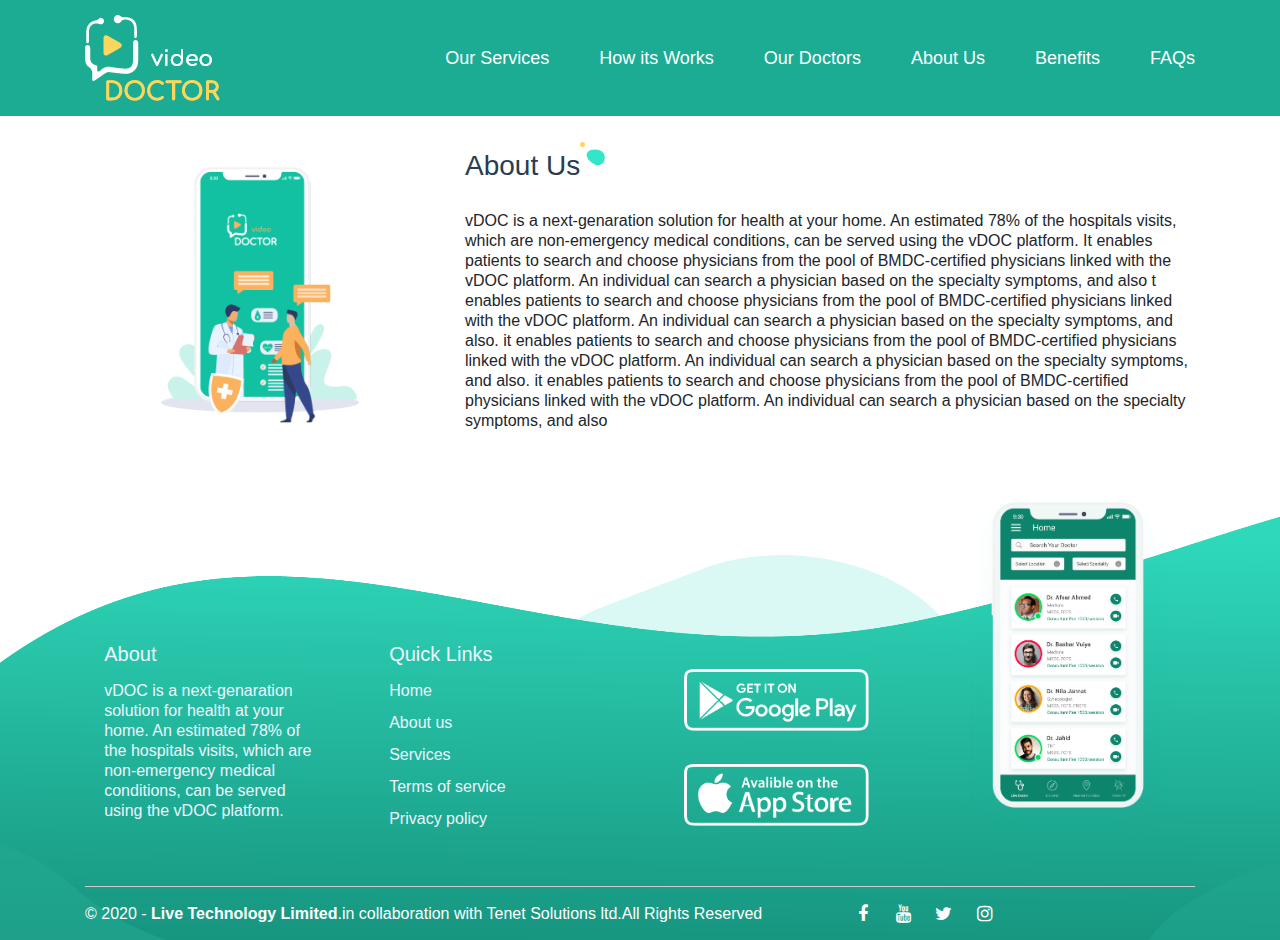
==== about.html @ 916c4a1f "faq section and faq page" ====
<!DOCTYPE html>
<html lang="en">

<head>
    <meta charset="UTF-8">
    <meta name="viewport" content="width=device-width, initial-scale=1.0">
    <title>Document</title>
    <link rel="stylesheet" href="https://stackpath.bootstrapcdn.com/bootstrap/4.4.1/css/bootstrap.min.css">
    <link rel="stylesheet" href="https://cdnjs.cloudflare.com/ajax/libs/font-awesome/5.13.0/css/all.min.css">
    <link rel="stylesheet" href="https://cdnjs.cloudflare.com/ajax/libs/font-awesome/4.7.0/css/font-awesome.min.css">

    <link rel="stylesheet" href="./assets/css/style.css">
</head>

<body>

    <header class="header">
        <div class="container">
            <div class="row">
                <div class="col-12">
                    <nav class="navbar navbar-expand-lg">
                        <a class="logo" href="index.html">
                            <img src="./assets/img/logo.png" alt="logo">
                        </a>
                        <button class="navbar-toggler" type="button" data-toggle="collapse" data-target="#mainMenu"
                            aria-controls="mainMenu" aria-expanded="false" aria-label="Toggle navigation">
                            <i class="fas fa-bars"></i>
                        </button>

                        <div class="collapse navbar-collapse mainMenu" id="mainMenu">
                            <ul class="navbar-nav ml-auto">
                                <li class="nav-item active">
                                    <a class="nav-link" href="#">Our Services</a>
                                </li>
                                <li class="nav-item">
                                    <a class="nav-link" href="#">How its Works</a>
                                </li>
                                <li class="nav-item">
                                    <a class="nav-link" href="#">Our Doctors</a>
                                </li>
                                <li class="nav-item">
                                    <a class="nav-link" href="about.html">About Us</a>
                                </li>
                                <li class="nav-item active">
                                    <a class="nav-link" href="#">Benefits</a>
                                </li>
                                <li class="nav-item">
                                    <a class="nav-link" href="faqs.html">FAQs</a>
                                </li>
                                </li>
                            </ul>
                        </div>
                    </nav>
                </div>
            </div>
        </div>
    </header>


    <section class="about-us">
        <div class="container">
            <div class="row">
                <div class="col-lg-4 col-md-4 col-sm-12 about-image">
                    <img src="./assets/img/3.Aboust us-01.png" alt="about image">
                </div>
                <div class="col-lg-8 col-md-8 col-sm-12 m-auto">
                    <div class="header-about">
                        <h3 class="heading-about">About Us</h3>
                        <div class="icon">
                            <img src="./assets/img/16.png" alt="icon">
                        </div>
                    </div>
                    <div class="body-about">vDOC is a next-genaration solution for health at your home. An estimated 78%
                        of
                        the hospitals visits, which are non-emergency medical conditions, can be served
                        using the vDOC platform. It enables patients to search and choose physicians
                        from the pool of BMDC-certified physicians linked with the vDOC platform. An
                        individual can search a physician based on the specialty symptoms, and also
                        t enables patients to search and choose physicians
                        from the pool of BMDC-certified physicians linked with the vDOC platform. An
                        individual can search a physician based on the specialty symptoms, and also.
                        it enables patients to search and choose physicians
                        from the pool of BMDC-certified physicians linked with the vDOC platform. An
                        individual can search a physician based on the specialty symptoms, and also.
                        it enables patients to search and choose physicians
                        from the pool of BMDC-certified physicians linked with the vDOC platform. An
                        individual can search a physician based on the specialty symptoms, and also
                    </div>
                </div>
            </div>
        </div>
    </section>

    <!---footer section--->
    <section class="footer">
    <div class="container">
        <div class="row">
            <div class="col-lg-3 section">
                <h5>About</h5>
                <p>
                    vDOC is a next-genaration solution for health at your home. An estimated 78% of the hospitals visits, which are non-emergency medical conditions, can be served using the vDOC platform.
                </p>
            </div>
            <div class="col-lg-3 section footer-links">
            <h5>Quick Links</h5>
            <ul>
              <li><a href="#">Home</a></li>
              <li><a href="#">About us</a></li>
              <li><a href="#">Services</a></li>
              <li><a href="#">Terms of service</a></li>
              <li><a href="#">Privacy policy</a></li>
            </ul>
           </div>
            <div class="col-lg-3 section">
                <div class="social">
                    <img src="./assets/img/20.Palystore.png" alt="image" class="img-fluid"/>
                </div>
                <div class="social">
                    <img src="./assets/img/21.Appstore.png" alt="image" class="img-fluid"/>
                </div>
            </div>
            <div class="col-lg-3">
                <img src="./assets/img/23.Slider app.png" alt="image" class="img-fluid">
            </div>
            <div class="col-lg-12">
                <hr>
                <div class="row text-white">
                    <div class="col-lg-8">
                      <div class="copyright">
                        &copy; 2020 - <strong>Live Technology Limited</strong>.in collaboration with Tenet Solutions ltd.All Rights Reserved
                      </div>
                    </div>
                    <div class="col-lg-4 social-links">
                      <a href="#" class="facebook"><i class="fa fa-facebook"></i></a>
                      <a href="#" class="youtube"><i class="fa fa-youtube"></i></a>
                      <a href="#" class="twitter"><i class="fa fa-twitter"></i></a>
                      <a href="#" class="instagram"><i class="fa fa-instagram"></i></a>
                    </div>
                </div>
            </div>
        </div>
    </div>
</section>
    <!---end footer section--->



    <script src="https://code.jquery.com/jquery-3.4.1.slim.min.js"></script>
    <script src="https://cdn.jsdelivr.net/npm/popper.js@1.16.0/dist/umd/popper.min.js"></script>
    <script src="https://stackpath.bootstrapcdn.com/bootstrap/4.4.1/js/bootstrap.min.js"></script>
    <script src="./assets/js/main.js"></script>

</body>

</html>
---- assets/css/style.css ----
* {
    margin: 0;
    padding: 0;
}

body {
    font-size: 16px;
    line-height: 20px;
    box-sizing: border-box;
    overflow-x: hidden;
}

h3{
    color: #283d50;
}

a.custom-button{
    display: flex;
    align-items: center;
    justify-content: center;
    font-size: 14px;
    line-height: 18px;
    background: #fff;
    height: 37px;
    font-weight: 400;
    color: #504c72;
    text-decoration: none;
    border-radius: 30px;
    transition: all 0.5s;
    width: 134px;
}
.cus-row{
    margin: 0 15px;
}
 
/* .container{
    max-width: 1600px;
} */

/*===================================   header style      =================================*/

.header {
    background: #1bac93;
    padding: 15px;
    position: absolute;
    top: 0;
    left: 0;
    width: 100%;
    z-index: 10;
    transition: all 0.5s;
}

.header.fixedMenu{
    background: #1bac93; 
    position: fixed;
    padding: 15px;
    -ms-box-shadow: 0 4px 6px 0 rgba(12,0,46,.06);
    box-shadow: 0 4px 6px 0 rgba(12,0,46,.06);
}

.header.fixedMenu .navbar .logo img{
    max-width: 100px;
}
.header .navbar {
    padding: 0;
}
.header .navbar .logo {
    color: #fff;
}
.header .navbar .logo img {
    transition: all 0.5s;
    max-width: 135px;
    width: 100%;
}
.header .navbar .navbar-toggler {
}
.header .navbar .navbar-toggler i {
}
.header .navbar .mainMenu {
}
.header .navbar .mainMenu .navbar-nav {
    align-items: center;
}
.header .navbar .mainMenu .navbar-nav .nav-item {
    margin-right: 50px;
}
.header .navbar .mainMenu .navbar-nav .nav-item:last-child {
    margin-right: 0;
}
.header .navbar .mainMenu .navbar-nav .nav-item .nav-link {
    color: #fff;
    font-size: 18px;
    line-height: 20px;
    padding: 0;
    font-weight: 500;
}

/*===================================   header style      =================================*/

/* ==================================   bannerWrap style    ================================= */
.bannerWrap {
    background: url(../img/1.Slider-background-01.png) no-repeat scroll top left / cover;
    padding: 100px 0 340px;
}

.bannerContent {
}
.bannerContent .bannerTitle {
    font-size: 56px;
    line-height: 66px;
    color: #fff;
    margin-bottom: 50px;
}
.bannerContent .bannerTitle span {
    color: #fbd65d;
}
.bannerContent .bannerPara {
    font-size: 30px;
    line-height: 40px;
    color: #fff;
    margin-bottom: 60px;
}
.bannerContent .btnGroup {
    display: flex;
}
.bannerContent .btnGlob {
    display: flex;
    align-items: center;
    justify-content: center;
    font-size: 18px;
    line-height: 22px;
    background: #fff;
    padding: 0 30px;
    height: 60px;
    font-weight: 500;
    color: #16a88e;
    text-decoration: none;
    border-radius: 30px;
    transition: all 0.5s;
}
.bannerContent .btnGlob.btnPatient {
    margin-right: 30px;
    border: 2px solid #fff;
}
.bannerContent .btnGlob.btnPatient:hover {
    background: transparent;
    color: #fff;
}
.bannerContent .btnGlob.btnDoctor {
    border: 2px solid #fbd65d;
    background: #fbd65d;
    color: #333;
}
.bannerContent .btnGlob.btnDoctor:hover {
    background: transparent;
    color: #fbd65d;
}
.bannerContent .bannerImg {
}
.bannerContent .bannerImg img {
}

/*===================================   bannerWrap style      =================================*/

/* ==================================   about us style    ================================= */

.about {
    margin-top: 20px;
}
.header-about {
    margin-bottom: 20px;
    display: flex;
    flex-direction: row;
}

.header-about .heading-about {
}
.header-about .icon {
}
.header-about .icon img {
    width: 27px;
    margin-top: -10px;
}
.about-image img {
    width: 100%;
}
.about .body-about {
    margin: 20px 0;
}
.about .about-link {
    text-decoration: none;
    background: #00C4A4;
    color: #fff;
}
.about .custom-button.about-link:hover{
    background: transparent;
    color: #00C4A4;
    border: 1px solid #00C4A4;
}

/* ==================================   about us style    ================================= */

/* ==================================   our services style    ================================= */

.services {
    margin-top: 40px;
}

.services .service-header {
}

.services .service-header img{
    width: 30px;
    margin-top: -95px;
    margin-left: 193px;
}

.services .service {
    width: 100%;
    height: 200px;
    background-color: bisque;
    display: flex;
    flex-direction: column;
    border-radius: 5px;
    -webkit-box-shadow: 9px 10px 6px -5px rgba(0, 0, 0, 0.06);
    -moz-box-shadow: 9px 10px 6px -5px rgba(0, 0, 0, 0.06);
    box-shadow: 9px 10px 6px -5px rgba(0, 0, 0, 0.06);
}
.services .service img {
    width: 140px;
    margin: 0 auto;
}
.services .service span {
    margin: 0 auto;
    text-align: center;
}

/* ==================================   our services style    ================================= */

/* ==================================  Start How it works    ================================= */

.howitworks{
    margin-top: 120px;
}

.howitworks .howworksheader{
    margin-bottom: 20px;
}
.howitworks .howworksheader .top-header{
    
}

.howitworks .howworksheader .top-header img{
    width: 30px;
    margin-top: -95px;
    margin-left: 193px;
}

.howitworks .howworksheader .bottom-header{
    margin-top: -20px;
}

.howitworks .main-image img{
    max-width: 75%;
}
.howitworks img{
    margin-bottom: 30px;
}
.howitworks .how-works-body-heading{
    margin-bottom: 20px;
    color: #F69F3C;
    font-weight: 500;
    font-size: 20px;
}
 

/* ==================================   End How it works    ================================= */

/* ==================================   start our doctors    ================================= */

.our-doctors{
    margin: 40px 0;
}
.our-doctors .doc-background{
    background-color: #00DDB4;
    height: 350px;
    width: 100vw;
    border-radius: 20px; 
    padding: 60px 100px 0 50px;
}
.our-doctors .doc-background .sub-heading{
    color: #fff;
    font-weight: 400;
    font-size: 16px;
}
.our-doctors .doc-background .main-heading{
    color: #413D66;
    font-weight: 400;
    font-size: 28px;

}
.our-doctors .custom-button.btnviewall:hover {
    background: transparent;
    color: #fff;
    border: 1px solid #fff;
}

.our-doctors .doc-background .doc-pro{
    height: 250px;
    background: #ecf5ff;
    border-radius: 5px;
    -webkit-box-shadow: -1px 3px 10px 0px rgba(0,0,0,0.27);
    -moz-box-shadow: -1px 3px 10px 0px rgba(0,0,0,0.27);
    box-shadow: -1px 3px 10px 0px rgba(0,0,0,0.27);
    display: flex;
    flex-direction: column;
    justify-content: center;
    align-items: center;
    line-height: 27px;
}
.our-doctors .doc-background .doc-pro img{
    width: 120px;
    height: 120px;
    border: 5px solid #9FEEDD;
    border-radius: 100%
}
.our-doctors .doc-background .doc-pro .name{
    color: #F69F3C;

}
.our-doctors .doc-background .doc-pro .degree{
    font-size: 12px;
    color: #00C4A4;
    font-weight: 500;
    width: 60px;
    border-top: 3px solid #D4D4E8;
    text-align: center;
}
.our-doctors .doc-background .doc-pro .dept{
    color: #8F8DAF;
    font-size: 12px;
}
.our-doctors .doc-background .doc-pro .designation{
    color: #BDBDDB;
    font-size: 12px;
}

/* ==================================   End our doctors   ================================= */

/*===================================   FAQ               =================================  */
.faq-index{
    margin: 95px 0;
}
.faq-index .faq-background{
    background-color: #00DDB4;
    height: 100%;
    width: 100vw;
    border-radius: 20px; 
    padding: 60px 100px 5px 50px;
}
.faq-index .faq-background .sub-heading{
    color: #fff;
    font-weight: 400;
    font-size: 16px;
}
.faq-index .faq-background .main-heading h5{
    color: #413D66;
    font-weight: 400;
    font-size: 28px;

}
.faq-index .faq-background .faq .panel-default>.panel-heading {
    color: #fff;
    background-color: #3A4565;
    border-color: #3A4565;
    border-radius: 5px;
}
.faq-index .faq-background .panel-body p {
    color: black;
    background-color: #ffffff;
    padding: 13px;
}
.custom-button{
    display: flex;
    align-items: center;
    justify-content: center;
    font-size: 14px;
    line-height: 18px;
    background: #fff;
    height: 37px;
    font-weight: 400;
    color: #504c72;
}
/*===================================   END FAQ           =================================  */


/*===================================   our partners           ================================= */
.section-header {
    margin-top: 66px;
    margin-bottom: 46px;
}

.section-header h3 {
    text-align: center;
}

.heading-partners .icon {
}
.heading-partners .icon img {
    width: 20px;
    margin-top: -10px;
}
.partner-img {
    padding: 64px;
    display: flex;
    justify-content: center;
    align-items: center;
    /* overflow: hidden; */
    background: #fff;
    height: 160px;
}
/*===================================   end our partners          ================================= */

/*===================================   footer                    ================================= */
.footer {
  background: url("../../assets/img/22.Slider-01.png") no-repeat center center;
  background-size: 100% 100%;
}
.footer .section{
    padding-top: 15%;
    padding-right: 3%;
    padding-left: 3%;
}
/*socilal link*/
.footer p {

    color: #ecf5ff;
}
.footer h5 {
    padding-top: 3%;
    padding-bottom: 3%;
    color: #ecf5ff;
}
.footer ul {
    list-style: none;
    padding: 0;
    margin: 0;
}
.footer ul li {
    padding: 0px 0px 12px 0px;
}
.footer ul a {
    color: #ecf5ff;
    text-decoration: none;
}
.footer .section .social {
    padding-top: 33px;
    padding-right: 10%;
    padding-left: 10px;

}
/*social link*/
.footer .mobile {;
    height:100%;
}
/*copywrite*/
hr { 
    display: block;
    height: 1px;
    border: 0; 
    border-top: 1px solid #ccc;
    margin: 1em 0;
    padding: 0; 
}
.social-links a {
    font-size: 18px;
    display: inline-block;
    color: #fff;
    text-align: center;
    width: 36px;
    height: 36px;
}
/*===================================   end footer                ================================= */


/**
    About us page
**/
.about-us{
    margin-top: 115px;
}

/**
    FAQs Page
**/
.faq-section{
    margin-top: 133px;
}
.header-faq {
    margin: 30px 0px 30px 0px;
    display: flex;
    flex-direction: row;
}

.header-faq .heading-faq {
}
.header-faq .icon {
}
.header-faq .icon img {
    width: 27px;
}
.faq .panel-title > a:before {
    float: right !important;
    font-family: FontAwesome;
    content: "\f056";
    padding-right: 5px;
}
/*
.faq .panel-title > a.collapsed:before {
    float: right !important;
    content: "\f055";
}
*/
.panel-title a {
    padding: 13px;
    color: #fff;
}
.panel-body p {
    color: black;
    background-color: #0fffff;
    padding: 13px;
}
.faq h2 {
    color: #ff9800;
}
.faq h3 {
    padding: 25px 0px 25px 0px;
}
.faq a {
    text-decoration: none;
    display: block;
}
.faq .panel-default>.panel-heading {
    color: #fff;
    background-color: #00DDB4;
    border-color: #00DDB4;
    border-radius: 5px;
}
/*
.faq .panel-default .panel-heading .panel-body p{
    color: #fff;
    background-color: #00DDB4;
    border-color: #00DDB4;
    border-radius: 5px;
}
*/
.tab-d {
    margin: 33px 0px 33px 0px;
}
.tab-color {
    padding:10px 20px; 
    background-color: #00DDB4;
}
.tab-color a {
    text-decoration: none;
    display: block;
    color:#fff;
}
.tab-color-inactive a {
    text-decoration: none;
    display: block;
    color:#000;
    padding:10px 20px; 
    background-color: #ffffff;
}
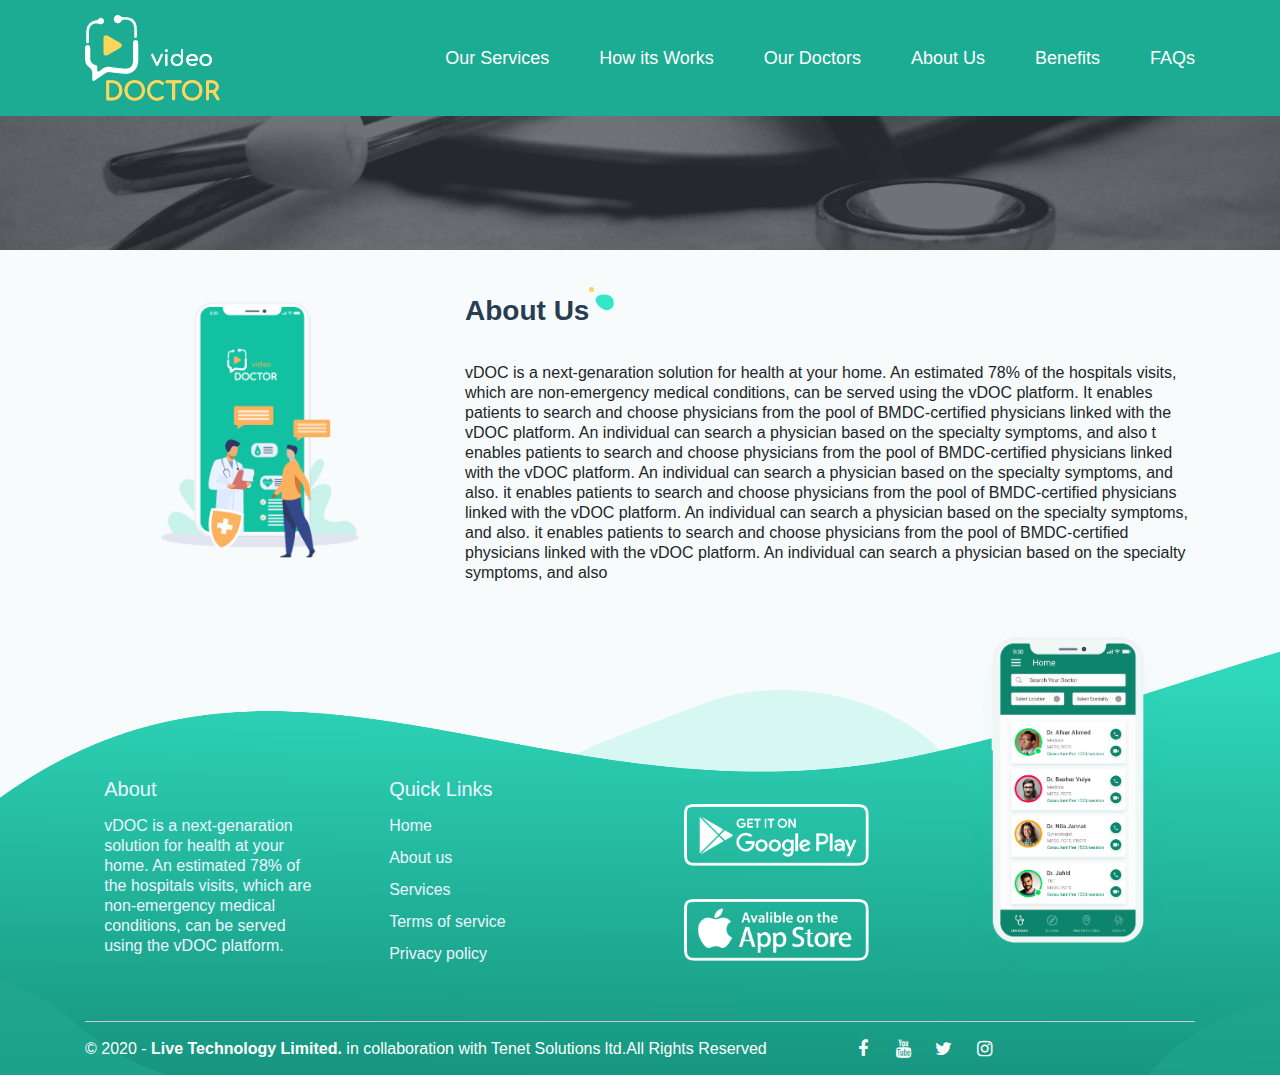
==== commit e746c247: "fixed responsive issue" ====
--- a/about.html
+++ b/about.html
@@ -8,8 +8,8 @@
     <link rel="stylesheet" href="https://stackpath.bootstrapcdn.com/bootstrap/4.4.1/css/bootstrap.min.css">
     <link rel="stylesheet" href="https://cdnjs.cloudflare.com/ajax/libs/font-awesome/5.13.0/css/all.min.css">
     <link rel="stylesheet" href="https://cdnjs.cloudflare.com/ajax/libs/font-awesome/4.7.0/css/font-awesome.min.css">
-
     <link rel="stylesheet" href="./assets/css/style.css">
+    <link rel="stylesheet" href="./assets/css/response.css">
 </head>
 
 <body>
@@ -36,7 +36,7 @@
                                     <a class="nav-link" href="#">How its Works</a>
                                 </li>
                                 <li class="nav-item">
-                                    <a class="nav-link" href="#">Our Doctors</a>
+                                    <a class="nav-link" href="our_doctor.html">Our Doctors</a>
                                 </li>
                                 <li class="nav-item">
                                     <a class="nav-link" href="about.html">About Us</a>
@@ -55,9 +55,29 @@
             </div>
         </div>
     </header>
+    <!--===================================cover page===================================-->
 
 
-    <section class="about-us">
+    <section class="page-cover about-us" id="cover-about">
+            <div class="container">
+                <div class="row layer">
+                    <div class="col-md-12">
+                            <div class="header-about justify-content-center">
+                                <h3 class="text-white">About Us</h3>
+                                <div class="icon">
+                                    <img src="./assets/img/16.png" alt="icon">
+                                </div>
+                            </div>
+                    </div><!-- end columns -->
+                </div><!-- end row -->
+            </div><!-- end container -->
+    </section>
+
+
+    <!--===================================end cover page===================================-->
+
+
+    <section>
         <div class="container">
             <div class="row">
                 <div class="col-lg-4 col-md-4 col-sm-12 about-image">
@@ -91,8 +111,8 @@
         </div>
     </section>
 
-    <!---footer section--->
-    <section class="footer">
+<!---footer section--->
+<section class="footer">
     <div class="container">
         <div class="row">
             <div class="col-lg-3 section">
@@ -104,44 +124,45 @@
             <div class="col-lg-3 section footer-links">
             <h5>Quick Links</h5>
             <ul>
-              <li><a href="#">Home</a></li>
-              <li><a href="#">About us</a></li>
-              <li><a href="#">Services</a></li>
-              <li><a href="#">Terms of service</a></li>
-              <li><a href="#">Privacy policy</a></li>
-            </ul>
-           </div>
-            <div class="col-lg-3 section">
-                <div class="social">
-                    <img src="./assets/img/20.Palystore.png" alt="image" class="img-fluid"/>
+                <li><a href="#">Home</a></li>
+                <li><a href="#">About us</a></li>
+                <li><a href="#">Services</a></li>
+                <li><a href="#">Terms of service</a></li>
+                <li><a href="#">Privacy policy</a></li>
+                </ul>
+               </div>
+                <div class="col-lg-3 section">
+                    <div class="social">
+                        <img src="./assets/img/20.Palystore.png" alt="image" class="img-fluid"/>
+                    </div>
+                    <div class="social">
+                        <img src="./assets/img/21.Appstore.png" alt="image" class="img-fluid"/>
+                    </div>
                 </div>
-                <div class="social">
-                    <img src="./assets/img/21.Appstore.png" alt="image" class="img-fluid"/>
+                <div class="col-lg-3">
+                    <img src="./assets/img/23.Slider app.png" alt="image" class="img-fluid">
                 </div>
-            </div>
-            <div class="col-lg-3">
-                <img src="./assets/img/23.Slider app.png" alt="image" class="img-fluid">
-            </div>
-            <div class="col-lg-12">
-                <hr>
-                <div class="row text-white">
-                    <div class="col-lg-8">
-                      <div class="copyright">
-                        &copy; 2020 - <strong>Live Technology Limited</strong>.in collaboration with Tenet Solutions ltd.All Rights Reserved
-                      </div>
-                    </div>
-                    <div class="col-lg-4 social-links">
-                      <a href="#" class="facebook"><i class="fa fa-facebook"></i></a>
-                      <a href="#" class="youtube"><i class="fa fa-youtube"></i></a>
-                      <a href="#" class="twitter"><i class="fa fa-twitter"></i></a>
-                      <a href="#" class="instagram"><i class="fa fa-instagram"></i></a>
+                <div class="col-lg-12">
+                    <hr>
+                    <div class="row text-white">
+                        <div class="col-lg-8">
+                          <div class="copyright">
+                            &copy; 2020 - <strong>Live Technology Limited.</strong> in collaboration with Tenet Solutions ltd.All Rights Reserved
+                          </div>
+                        </div>
+                        <div class="col-lg-4 social-links">
+                          <a href="#" class="facebook"><i class="fa fa-facebook"></i></a>
+                          <a href="#" class="youtube"><i class="fa fa-youtube"></i></a>
+                          <a href="#" class="twitter"><i class="fa fa-twitter"></i></a>
+                          <a href="#" class="instagram"><i class="fa fa-instagram"></i></a>
+                        </div>
                     </div>
                 </div>
             </div>
         </div>
-    </div>
-</section>
-    <!---end footer section--->
+    </section>
+        <!---end footer section--->
+    
 
 
 
--- a/assets/css/style.css
+++ b/assets/css/style.css
@@ -8,10 +8,13 @@
     line-height: 20px;
     box-sizing: border-box;
     overflow-x: hidden;
+    background: #F8FBFC;
+    font-family: 'Nunito','Rubik', sans-serif;
 }
 
 h3{
     color: #283d50;
+    font-weight: 600;
 }
 
 a.custom-button{
@@ -32,6 +35,11 @@
 .cus-row{
     margin: 0 15px;
 }
+.top-section {
+  background: url("../../assets/img/22.Slider-01.png") no-repeat center center;
+  background-size: 100% 100%;
+  padding-top: 300px;
+}
  
 /* .container{
     max-width: 1600px;
@@ -94,31 +102,37 @@
     padding: 0;
     font-weight: 500;
 }
+.header .navbar .mainMenu .navbar-nav .nav-item .nav-link:hover {
+     color: #F69F3C;
+}
 
 /*===================================   header style      =================================*/
 
 /* ==================================   bannerWrap style    ================================= */
 .bannerWrap {
     background: url(../img/1.Slider-background-01.png) no-repeat scroll top left / cover;
-    padding: 100px 0 340px;
+    padding: 170px 0 450px;
 }
 
 .bannerContent {
 }
 .bannerContent .bannerTitle {
-    font-size: 56px;
-    line-height: 66px;
-    color: #fff;
-    margin-bottom: 50px;
+    font-size: 36px;
+    line-height: 49px;
+    color: #fff;
+    margin-bottom: 30px;
+    font-family: 'Rubik';
+    font-weight: 600;
+    margin-top: 20px;
 }
 .bannerContent .bannerTitle span {
     color: #fbd65d;
 }
 .bannerContent .bannerPara {
-    font-size: 30px;
-    line-height: 40px;
-    color: #fff;
-    margin-bottom: 60px;
+    font-size: 20px;
+    line-height: 32px;
+    color: #fff;
+    margin-bottom: 40px;
 }
 .bannerContent .btnGroup {
     display: flex;
@@ -127,11 +141,11 @@
     display: flex;
     align-items: center;
     justify-content: center;
-    font-size: 18px;
+    font-size: 16px;
     line-height: 22px;
     background: #fff;
     padding: 0 30px;
-    height: 60px;
+    height: 52px;
     font-weight: 500;
     color: #16a88e;
     text-decoration: none;
@@ -165,12 +179,13 @@
 /* ==================================   about us style    ================================= */
 
 .about {
-    margin-top: 20px;
+    margin-top: -160px;
 }
 .header-about {
-    margin-bottom: 20px;
+    margin: 27px 0px;
     display: flex;
     flex-direction: row;
+    font-weight: 600;
 }
 
 .header-about .heading-about {
@@ -206,25 +221,27 @@
     margin-top: 40px;
 }
 
+
+
 .services .service-header {
 }
 
 .services .service-header img{
     width: 30px;
     margin-top: -95px;
-    margin-left: 193px;
+    margin-left: 199px;
 }
 
 .services .service {
     width: 100%;
     height: 200px;
-    background-color: bisque;
+    background-color: #FCFCFC;
     display: flex;
     flex-direction: column;
     border-radius: 5px;
-    -webkit-box-shadow: 9px 10px 6px -5px rgba(0, 0, 0, 0.06);
-    -moz-box-shadow: 9px 10px 6px -5px rgba(0, 0, 0, 0.06);
-    box-shadow: 9px 10px 6px -5px rgba(0, 0, 0, 0.06);
+    -webkit-box-shadow: -1px 3px 10px 0px rgba(0,0,0,0.27);
+    -moz-box-shadow: -1px 3px 10px 0px rgba(0,0,0,0.27);
+    box-shadow: -1px 3px 10px 0px rgba(0,0,0,0.27);
 }
 .services .service img {
     width: 140px;
@@ -253,7 +270,7 @@
 .howitworks .howworksheader .top-header img{
     width: 30px;
     margin-top: -95px;
-    margin-left: 193px;
+    margin-left: 199px;
 }
 
 .howitworks .howworksheader .bottom-header{
@@ -263,14 +280,15 @@
 .howitworks .main-image img{
     max-width: 75%;
 }
-.howitworks img{
+.howitworks .how-body img{
     margin-bottom: 30px;
+    width: 65px;
 }
 .howitworks .how-works-body-heading{
     margin-bottom: 20px;
     color: #F69F3C;
-    font-weight: 500;
-    font-size: 20px;
+    font-weight: 600;
+    font-size: 25px;
 }
  
 
@@ -284,9 +302,9 @@
 .our-doctors .doc-background{
     background-color: #00DDB4;
     height: 350px;
-    width: 100vw;
+    /* width: 100vw; */
     border-radius: 20px; 
-    padding: 60px 100px 0 50px;
+    padding: 60px 0 0 50px;
 }
 .our-doctors .doc-background .sub-heading{
     color: #fff;
@@ -307,7 +325,7 @@
 
 .our-doctors .doc-background .doc-pro{
     height: 250px;
-    background: #ecf5ff;
+    background: #FFFFFF;
     border-radius: 5px;
     -webkit-box-shadow: -1px 3px 10px 0px rgba(0,0,0,0.27);
     -moz-box-shadow: -1px 3px 10px 0px rgba(0,0,0,0.27);
@@ -347,6 +365,7 @@
 
 /* ==================================   End our doctors   ================================= */
 
+
 /*===================================   FAQ               =================================  */
 .faq-index{
     margin: 95px 0;
@@ -354,7 +373,7 @@
 .faq-index .faq-background{
     background-color: #00DDB4;
     height: 100%;
-    width: 100vw;
+    /* width: 100vw; */
     border-radius: 20px; 
     padding: 60px 100px 5px 50px;
 }
@@ -393,6 +412,167 @@
 }
 /*===================================   END FAQ           =================================  */
 
+/* ==================================  start benefits   ================================= */
+
+.benefits{
+    margin-top: 140px;
+}
+.benefits .howworksheader{
+    margin-bottom: 20px;
+}
+.benefits .howworksheader .top-header{
+    
+}
+
+.benefits .howworksheader .top-header img{
+    width: 30px;
+    margin-top: -95px;
+    margin-left: 136px;
+}
+
+.benefits .howworksheader .bottom-header{
+    margin-top: -20px;
+}
+.benefits .btn{
+    color: #4A466D;
+    background: #FFFFFF;
+    padding: 0 35px;
+    font-size: 14px;
+}
+.benefits .btn.btn-first{
+    background: #00DDB4;
+    color: #FFFFFF;
+}
+.benefits .btn:hover{
+    background: #00DDB4;
+    color: #FFFFFF;
+    cursor: auto;
+    border: none;
+}
+.benefits .btn-group{
+    -webkit-box-shadow: 0px 0px 5px 3px rgba(0,0,0,0.03);
+    -moz-box-shadow: 0px 0px 5px 3px rgba(0,0,0,0.03);
+    box-shadow: 0px 0px 5px 3px rgba(0,0,0,0.03);
+    border: none;
+    border-radius: 20px;
+}
+.benefits .btn-group-lg{
+    height: 60px;
+    margin-top: 30px;
+    border-radius: 20px;
+}
+
+/* ==================================   End benefits   ================================= */
+/* ==================================   start facilities   ================================= */
+
+.facilities{
+    margin-top: 45px;
+}
+.facilities .facilities-background{
+    background-color: #FFFFFF;
+    min-height: 350px;
+    border-radius: 20px; 
+    padding: 60px 0 0 50px;
+    -webkit-box-shadow: 0px 0px 5px 3px rgba(0,0,0,0.03);
+    -moz-box-shadow: 0px 0px 5px 3px rgba(0,0,0,0.03);
+    box-shadow: 0px 0px 5px 3px rgba(0,0,0,0.03);
+}
+
+.facilities .facilities-background ul{
+    list-style-type: none;
+    /* list-style-image: url('../img/Group\ 854.png'); */
+    
+}
+.facilities .facilities-background ul li:before {
+    content: '';
+    display: inline-block;
+    height: 30px;
+    width: 30px;
+    background-size: 30px;
+    background-image: url('../img/Group\ 854.png');;
+    background-repeat: no-repeat;
+    background-position: center center;
+    margin-right: 15px;
+    vertical-align: middle;
+    
+  }
+.facilities .facilities-background li{
+    margin-bottom: 20px;
+}
+
+.facilities .facilities-background li .cus-style{
+    text-transform: uppercase;
+    color: #F6A51A;
+}
+
+.facilities .facilities-background li .cus-style-sec{
+     
+    color: #F6A51A;
+}
+
+/* ==================================   End facilities   ================================= */
+
+/* ==================================   start faq   ================================= */
+
+.faq{
+    margin-top: 100px;
+}
+
+.faq .faq-background{
+    background-color: #00DDB4;
+    min-height: 350px;
+    /* width: 100vw; */
+    border-radius: 20px;
+    padding: 50px 60px;
+}
+
+.faq .faq-background hr{
+     background-color: #81F0DA;
+     margin-bottom: 20px;
+}
+
+.faq .faq-background .top-header{
+    color: #fff;
+    font-weight: 400;
+    font-size: 16px;
+    margin-bottom: 20px;
+}
+
+.faq .faq-background .main-header{
+    color: #413D66;
+    font-weight: 400;
+    font-size: 28px;
+    margin-bottom: 25px;
+    line-height: 33px;
+}
+
+.custom-card-header{
+    background: #6B6895;
+    color: #FFFFFF;
+    border: none;
+    -webkit-box-shadow: 0px 0px 5px 3px rgba(0,0,0,0.03);
+    -moz-box-shadow: 0px 0px 5px 3px rgba(0,0,0,0.03);
+    box-shadow: 0px 0px 5px 3px rgba(0,0,0,0.03);
+}
+.custom-card-header a{
+    color: #FFFFFF;
+}
+
+.custom-card-header a img{
+    width: 17px;
+} 
+
+.custom-card-body{
+    background: #E4FCF7;
+    color: #716886;
+}
+
+
+
+
+
+/* ==================================   End faq   ================================= */
+
 
 /*===================================   our partners           ================================= */
 .section-header {
@@ -416,7 +596,6 @@
     justify-content: center;
     align-items: center;
     /* overflow: hidden; */
-    background: #fff;
     height: 160px;
 }
 /*===================================   end our partners          ================================= */
@@ -453,6 +632,10 @@
     color: #ecf5ff;
     text-decoration: none;
 }
+
+.footer ul a:hover {
+    color: #F69F3C;
+}
 .footer .section .social {
     padding-top: 33px;
     padding-right: 10%;
@@ -460,7 +643,7 @@
 
 }
 /*social link*/
-.footer .mobile {;
+.footer .mobile {
     height:100%;
 }
 /*copywrite*/
@@ -483,13 +666,54 @@
 /*===================================   end footer                ================================= */
 
 
-/**
-    About us page
-**/
+/**=================================================================================
+    Cover Page
+===================================================================================**/
 .about-us{
-    margin-top: 115px;
-}
-
+    margin-top: 50px;
+}
+.page-cover {
+    padding: 100px 0px;
+    position: relative;
+}
+#cover-about {
+    background: url('../../assets/img/topimg/topabout.jpg') no-repeat center center;
+    background-size: cover;
+}
+#cover-our-doc {
+    background: url('../../assets/img/topimg/to_ourdoc.jpg') no-repeat center center;
+    background-size: cover;
+}
+#cover-faq{
+    background: url('../../assets/img/topimg/top_faq.jpg') no-repeat center center;
+    background-size: cover;
+}
+.layer {
+    background-color: rgba(52, 58, 64, 0.71);
+    position: absolute;
+    top: 0;
+    left: 15px;
+    width: 100%;
+    height: 100%;
+}
+.page-cover h1 {
+    font-size: 32px;
+    font-weight: bold;
+    margin-bottom: 6px;
+}
+.page-cover .breadcrumb {
+    background: none;
+}
+
+.page-cover .breadcrumb {
+    padding: 0px;
+    margin: 0px;
+    font-size: 14px;
+    font-weight: 300;
+}
+/**=================================================================================
+    Cover Page
+===================================================================================**/
 /**
     FAQs Page
 **/
@@ -573,4 +797,60 @@
     padding:10px 20px; 
     background-color: #ffffff;
 }
-
+/**
+    our doctor page
+**/
+.our-doc-background {
+    /* background-color: #00DDB4; */
+    height: 100%;
+    width: auto;
+    border-radius: 20px;
+}
+.pad{
+    margin:15px;
+}
+.our-doc-pro{
+    height: 250px;
+    background: #FFFFFF;
+    border-radius: 5px;
+    -webkit-box-shadow: -1px 3px 10px 0px rgba(0,0,0,0.27);
+    -moz-box-shadow: -1px 3px 10px 0px rgba(0,0,0,0.27);
+    box-shadow: -1px 3px 10px 0px rgba(0,0,0,0.27);
+    display: flex;
+    flex-direction: column;
+    justify-content: center;
+    align-items: center;
+    line-height: 27px;
+    margin:45px;
+}
+.our-doc-pro img{
+    width: 120px;
+    height: 120px;
+    border: 5px solid #9FEEDD;
+    border-radius: 100%
+}
+.our-doc-pro .name{
+    color: #F69F3C;
+
+}
+.our-doc-pro .degree{
+    font-size: 12px;
+    color: #00C4A4;
+    font-weight: 500;
+    width: 60px;
+    border-top: 3px solid #D4D4E8;
+    text-align: center;
+}
+.our-doc-pro .dept{
+    color: #8F8DAF;
+    font-size: 12px;
+}
+.our-doc-pro .designation{
+    color: #BDBDDB;
+    font-size: 12px;
+}
+.cus-doc-row {
+    margin: 0 15px;
+}
+
+
--- a/assets/css/response.css
+++ b/assets/css/response.css
@@ -0,0 +1,104 @@
+@media only screen and (max-width: 600px) {
+    .header .navbar .mainMenu .navbar-nav .nav-item {
+        margin-right: 0;
+        line-height: 40px;
+    }
+    .our-doctors .doc-background {
+        background-color: #00ddb4;
+        min-height: 400px;
+        /* width: 100vw; */
+        border-radius: 20px;
+        padding: 30px 30px 0 30px;
+    }
+    .our-doctors .doc-background .main-heading {
+        font-size: 20px;
+    }
+
+    .our-doctors .hide-elm {
+        visibility: hidden;
+    }
+}
+
+@media (max-width: 767px) {
+    .benefits .btn-group-lg {
+        height: auto;
+        border-radius: 0;
+        -webkit-box-shadow: none;
+        -moz-box-shadow: none;
+        box-shadow: none;
+        display: block;
+    }
+    .benefits .btn {
+        display: inline-block;
+        padding: 10px 20px;
+        margin-bottom: 10px;
+        margin-right: 10px;
+    }
+    .bannerContent .btnGroup {
+        display: block;
+        padding: 0 20px;
+    }
+    .bannerContent .btnGlob.btnPatient {
+        margin-right: 0;
+        margin-bottom: 20px;
+    }
+    .bannerWrap {
+        padding-bottom: 230px;
+    }
+    .services .service-margin{
+        margin-bottom: 0rem !important;
+    }
+    .services .service {
+        margin-bottom: 50px;
+    }
+    .description {
+        margin-bottom: 30px;
+    }
+    .howitworks .main-image img {
+        max-width: 100%;
+        width: 100%;
+        margin-bottom: 30px;
+    }
+    .facilities .facilities-background li {
+        margin-bottom: 40px;
+    }
+    .facilities .facilities-background {
+        padding: 30px;
+        margin-bottom: 0;
+    }
+    .faq {
+        margin-top: 60px;
+    }
+    .faq .faq-background {
+        padding: 30px;
+        padding-bottom: 50px;
+    }
+    .partner-img {
+        padding: 0;
+        height: auto;
+        margin-bottom: 80px;
+    }
+    .footer {
+        background: #28c6ab;
+    }
+    .footer .section .social {
+        max-width: 160px;
+        padding: 0;
+        margin-right: 30px;
+        float: left;
+    }
+    .col-lg-4.social-links {
+        text-align: center;
+        padding-top: 20px;
+    }
+    .copyright {
+        text-align: center;
+    }
+    .header .navbar .mainMenu .navbar-nav {
+        padding-top: 15px;
+    }
+    .header .navbar .mainMenu .navbar-nav .nav-item {
+        margin-bottom: 10px;
+    }
+     
+}
